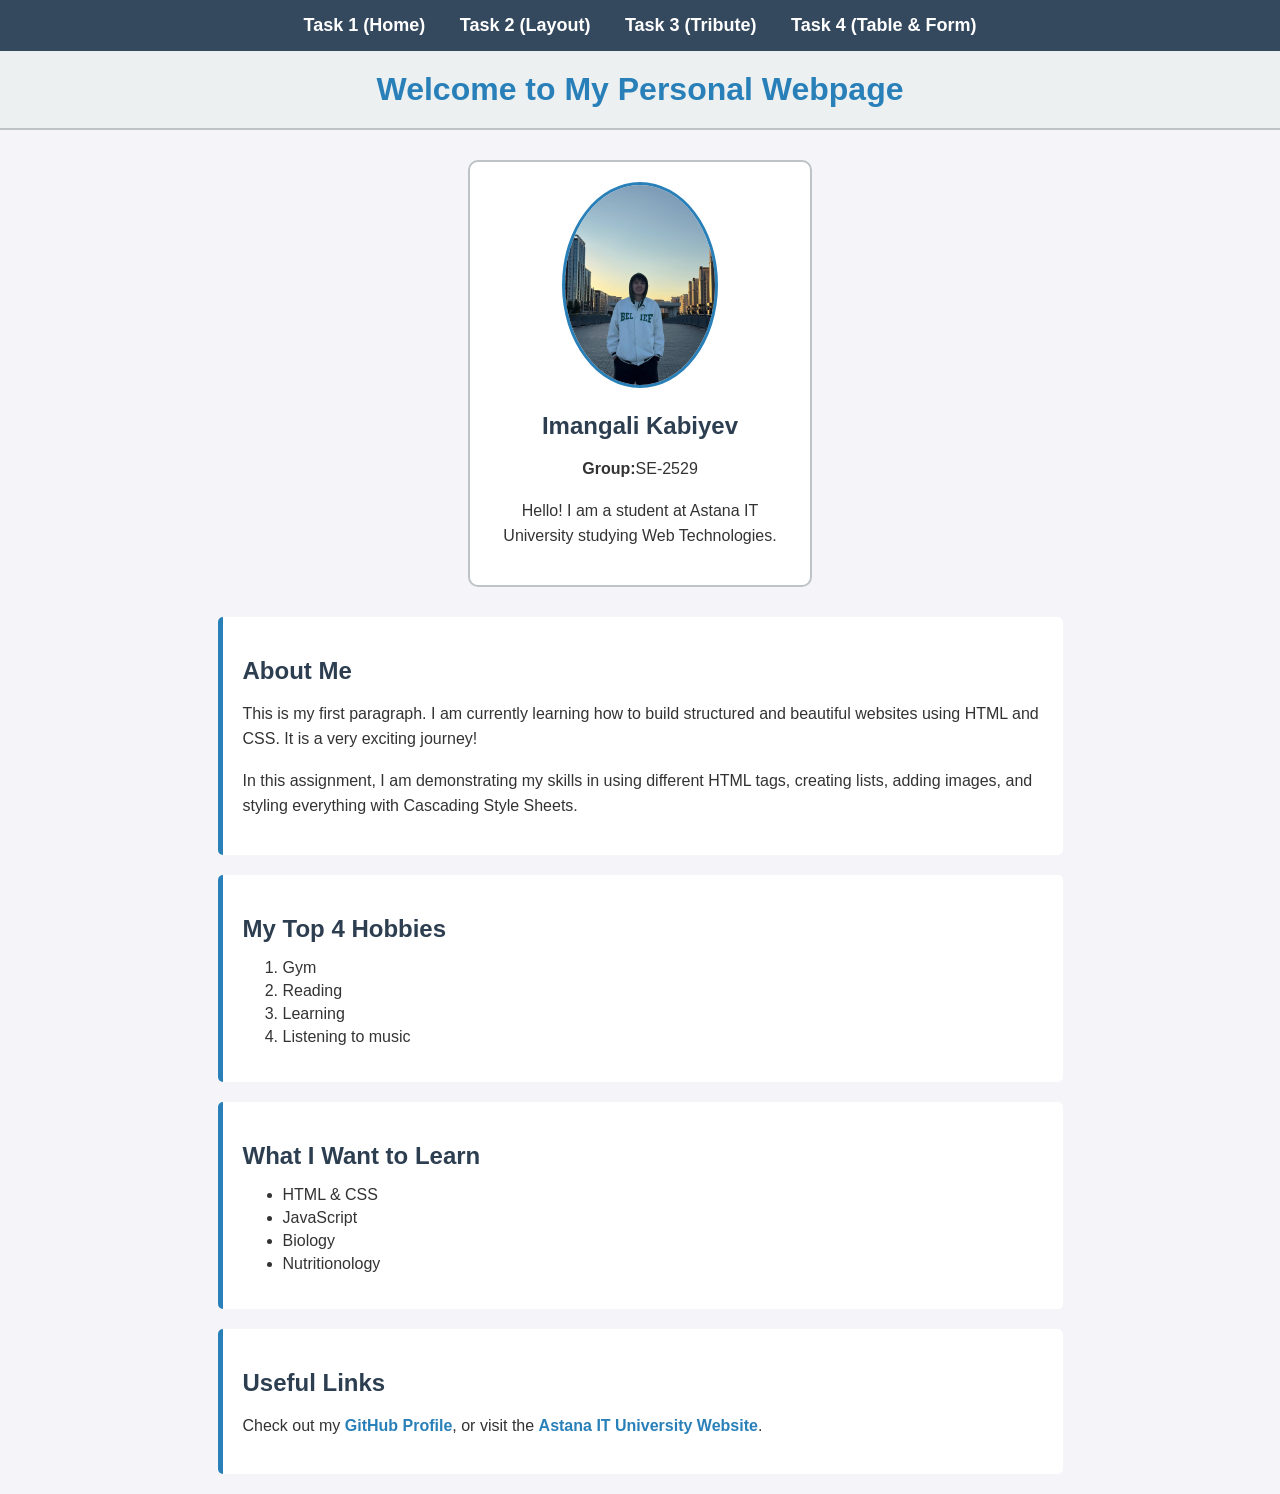
==== index.html @ 6c37c905 "Initial commit - Task 1-4 done" ====
<!DOCTYPE html>
<html lang="en">
<head>
    <meta charset="UTF-8">
    <meta name="viewport" content="width=device-width, initial-scale=1.0">
    <title>My Personal Webpage - Task 1</title>
    <link rel="stylesheet" href="styles.css">
</head>
<body>

<nav class="navbar">
    <a href="index.html">Task 1 (Home)</a>
    <a href="task2.html">Task 2 (Layout)</a>
    <a href="task3.html">Task 3 (Tribute)</a>
    <a href="task4.html">Task 4 (Table & Form)</a>
</nav>

<header>
    <h1 id="main-title">Welcome to My Personal Webpage</h1>
</header>

<main>
    <div class="profile-card">
        <img src="profile.jpg" alt="My Profile Picture" class="profile-img">
        <h2>Imangali Kabiyev</h2>
        <p><strong>Group:</strong>SE-2529</p>
        <p>Hello! I am a student at Astana IT University studying Web Technologies.</p>
    </div>

    <section class="content-section">
        <h2>About Me</h2>
        <p>This is my first paragraph. I am currently learning how to build structured and beautiful websites using HTML and CSS. It is a very exciting journey!</p>
        <p>In this assignment, I am demonstrating my skills in using different HTML tags, creating lists, adding images, and styling everything with Cascading Style Sheets.</p>
    </section>

    <section class="content-section">
        <h2>My Top 4 Hobbies</h2>
        <ol>
            <li>Gym</li>
            <li>Reading</li>
            <li>Learning</li>
            <li>Listening to music</li>
        </ol>
    </section>

    <section class="content-section">
        <h2>What I Want to Learn</h2>
        <ul>
            <li>HTML & CSS</li>
            <li>JavaScript</li>
            <li>Biology</li>
            <li>Nutritionology</li>
        </ul>
    </section>

    <section class="content-section">
        <h2>Useful Links</h2>
        <p>
            Check out my <a href="https://github.com" target="_blank" class="external-link">GitHub Profile</a>,
            or visit the <a href="https://astanait.edu.kz" target="_blank" class="external-link">Astana IT University Website</a>.
        </p>
    </section>
</main>

</body>
</html>
---- styles.css ----
body {
    background-color: #f4f4f9;
    font-family: 'Arial', sans-serif;
    color: #333333;
    margin: 0;
    padding: 0;
}

h2 {
    color: #2c3e50;
    margin-bottom: 10px;
}

p {
    font-size: 16px;
    line-height: 1.6;
}

li {
    font-size: 16px;
    margin-bottom: 5px;
}

#main-title {
    text-align: center;
    color: #2980b9;
    padding: 20px 0;
    margin: 0;
    background-color: #ecf0f1;
    border-bottom: 2px solid #bdc3c7;
}

.navbar {
    background-color: #34495e;
    padding: 15px;
    text-align: center;
}

.navbar a {
    color: white;
    text-decoration: none;
    margin: 0 15px;
    font-size: 18px;
    font-weight: bold;
}

.navbar a:hover, .external-link:hover {
    color: #f39c12;
}

.external-link {
    color: #2980b9;
    font-weight: bold;
    text-decoration: none;
}

.profile-card {
    background-color: #ffffff;
    border: 2px solid #bdc3c7;
    border-radius: 10px;
    padding: 20px;
    max-width: 300px;
    margin: 30px auto;
    text-align: center;
}

.profile-img {
    max-width: 150px;
    height: auto;
    border-radius: 50%;
    border: 3px solid #2980b9;
}

.content-section {
    background-color: #ffffff;
    padding: 20px;
    margin: 20px auto;
    max-width: 800px;
    border-left: 5px solid #2980b9;
    border-radius: 5px;
}

/* ==========================
   TASK 2: ВЕРСТКА НА FLOAT (LAYOUT)
   ========================== */

.layout-container {
    max-width: 900px;
    margin: 20px auto;
    background-color: #ffffff;
    box-shadow: 0px 4px 10px rgba(0, 0, 0, 0.2);
    box-sizing: border-box;
}

.layout-container * {
    box-sizing: border-box;
}

.layout-header {
    background-color: #2980b9;
    color: white;
    padding: 20px;
    text-align: center;
    border-bottom: 3px solid #1c5980;
}

.layout-navbar {
    background-color: #34495e;
    padding: 15px;
    text-align: center;
}

.layout-navbar a {
    color: white;
    text-decoration: none;
    margin: 0 15px;
    font-weight: bold;
}

.layout-navbar a:hover {
    color: #f39c12;
}

.layout-sidebar {
    float: left;
    width: 30%;
    background-color: #ecf0f1;
    padding: 20px;
    min-height: 300px;
    border-right: 2px solid #bdc3c7;
}

.layout-sidebar ul {
    list-style-type: none;
    padding: 0;
}

.layout-sidebar li {
    margin-bottom: 10px;
}

.layout-sidebar a {
    text-decoration: none;
    color: #2980b9;
    font-weight: bold;
}

.layout-sidebar a:hover {
    color: #f39c12;
}

.layout-main {
    float: right;
    width: 70%;
    background-color: #ffffff;
    padding: 20px;
    min-height: 300px;
}

.layout-footer {
    clear: both;
    background-color: #2c3e50;
    color: white;
    text-align: center;
    padding: 15px;
    border-top: 3px solid #1a252f;
}

/* ==========================
   TASK 3: TRIBUTE PAGE STYLES
   ========================== */

.tribute-body {
    background: linear-gradient(135deg, #fdfbfb 0%, #ebedee 100%);
}

.tribute-header {
    background-color: #2c3e50;
    color: white;
    padding: 40px 20px;
    text-align: center;
    font-family: 'Roboto', sans-serif;
}

.tribute-header h1 {
    font-size: 48px;
    margin: 0;
}

.tribute-header h3 {
    font-size: 20px;
    font-weight: 400;
    margin-top: 10px;
    color: #bdc3c7;
}

.tribute-content {
    max-width: 800px;
    margin: 30px auto;
    padding: 30px;
    background-color: white;
    border-radius: 8px;
    box-shadow: 0 5px 15px rgba(0,0,0,0.1);
    font-family: 'Lora', serif;
}

.tribute-text {
    font-size: 18px;
    line-height: 1.8;
    color: #444;
}

.tribute-events, .tribute-contributions {
    font-size: 17px;
    line-height: 1.6;
    margin-bottom: 20px;
}

.tribute-events {
    list-style-type: decimal-leading-zero;
}

.tribute-contributions {
    list-style-type: square;
}

.img-container {
    text-align: center;
    margin-bottom: 30px;
}

.tribute-img {
    max-width: 100%;
    width: 300px;
    height: auto;
    border-radius: 15px;
    box-shadow: 0 4px 8px rgba(0,0,0,0.2);
    border: 3px solid #ecf0f1;
}

.button-container {
    text-align: center;
    margin-top: 40px;
    margin-bottom: 20px;
}

.btn {
    display: inline-block;
    background-color: #2980b9;
    color: white;
    text-decoration: none;
    font-size: 18px;
    padding: 12px 25px;
    border-radius: 5px;
    font-family: 'Roboto', sans-serif;
    font-weight: bold;
    transition: background-color 0.3s ease;
}

.btn:hover {
    background-color: #1a5276;
    color: white;
}

/* ==========================
   TASK 4: TABLE AND FORM STYLES
   ========================== */

.task4-container {
    max-width: 900px;
    margin: 30px auto;
    padding: 20px;
    background-color: #ffffff;
    border-radius: 8px;
    box-shadow: 0 4px 8px rgba(0,0,0,0.1);
}

#table-heading, #form-heading {
    text-align: center;
    color: #8e44ad;
    margin-bottom: 20px;
}

.divider {
    border: 0;
    height: 2px;
    background-color: #ecf0f1;
    margin: 40px 0;
}

.grades-table {
    width: 100%;
    border-collapse: collapse;
    margin-bottom: 20px;
}

.grades-table th, .grades-table td {
    border: 1px solid #bdc3c7;
    padding: 12px;
    text-align: center;
}

.grades-table th {
    background-color: #2980b9;
    color: white;
    font-size: 18px;
}

.grades-table tbody tr:nth-child(even) {
    background-color: #f2f2f2;
}

.highlight-row {
    background-color: #f1c40f !important;
    font-weight: bold;
}

.merged-cell {
    text-align: right;
    font-weight: bold;
    padding-right: 20px;
}

.feedback-form {
    width: 500px;
    margin: 0 auto;
    background-color: #f9f9f9;
    padding: 30px;
    border-radius: 12px;
    border: 1px solid #dcdde1;
}

.feedback-form label {
    font-weight: bold;
    display: block;
    margin-bottom: 8px;
    color: #2c3e50;
}

.feedback-form input[type="text"],
.feedback-form input[type="email"],
.feedback-form select,
.feedback-form textarea {
    width: 100%;
    box-sizing: border-box;
    padding: 10px;
    margin-bottom: 20px;
    border: 1px solid #bdc3c7;
    border-radius: 6px;
    font-family: 'Arial', sans-serif;
}

.radio-group {
    margin-bottom: 20px;
    display: flex;
    align-items: center;
    gap: 10px;
}

.radio-group label {
    display: inline;
    margin-bottom: 0;
    font-weight: normal;
}

.radio-group input[type="radio"] {
    margin: 0;
}

#submit-btn {
    width: 100%;
    background-color: #27ae60;
    color: white;
    padding: 12px;
    font-size: 16px;
    font-weight: bold;
    border: none;
    border-radius: 6px;
    cursor: pointer;
    transition: background-color 0.3s ease;
}

#submit-btn:hover {
    background-color: #219150;
}
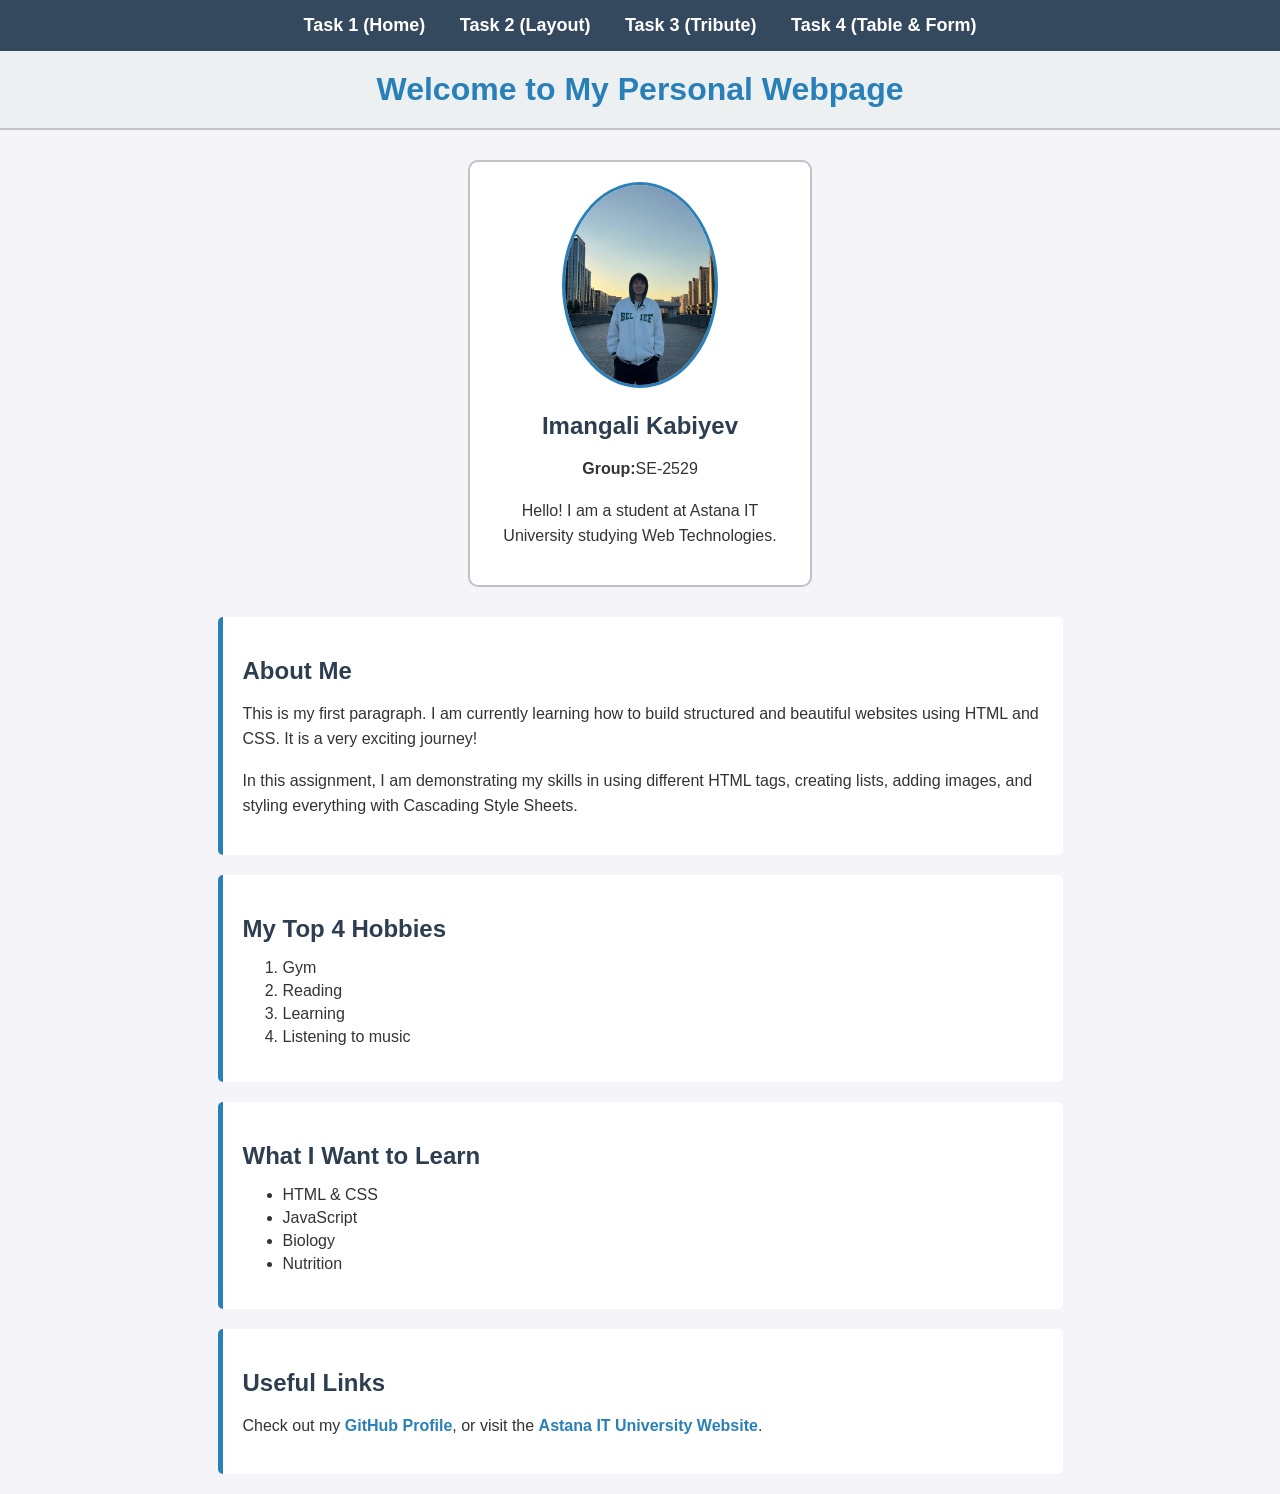
==== commit 065c6591: "Initial commit - Task 1-4 done" ====
--- a/index.html
+++ b/index.html
@@ -49,7 +49,7 @@
             <li>HTML & CSS</li>
             <li>JavaScript</li>
             <li>Biology</li>
-            <li>Nutritionology</li>
+            <li>Nutrition</li>
         </ul>
     </section>
 
